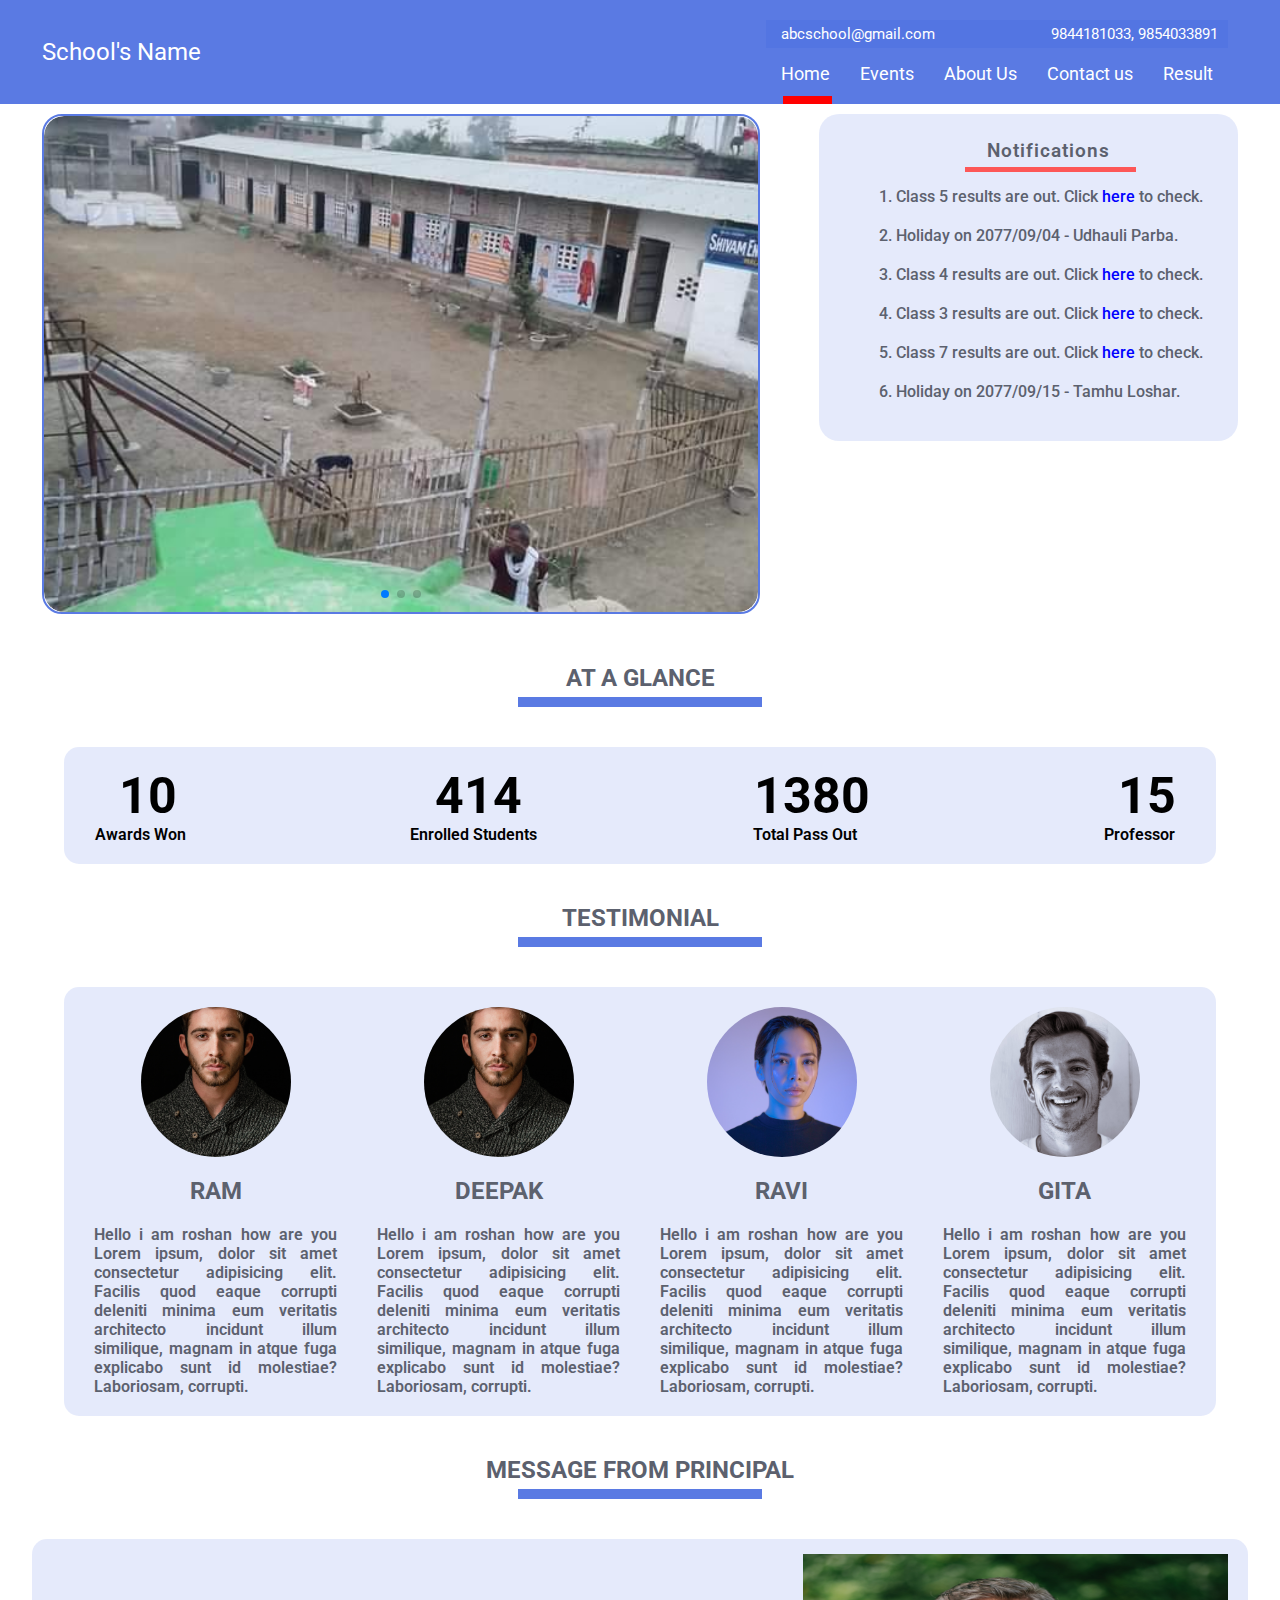
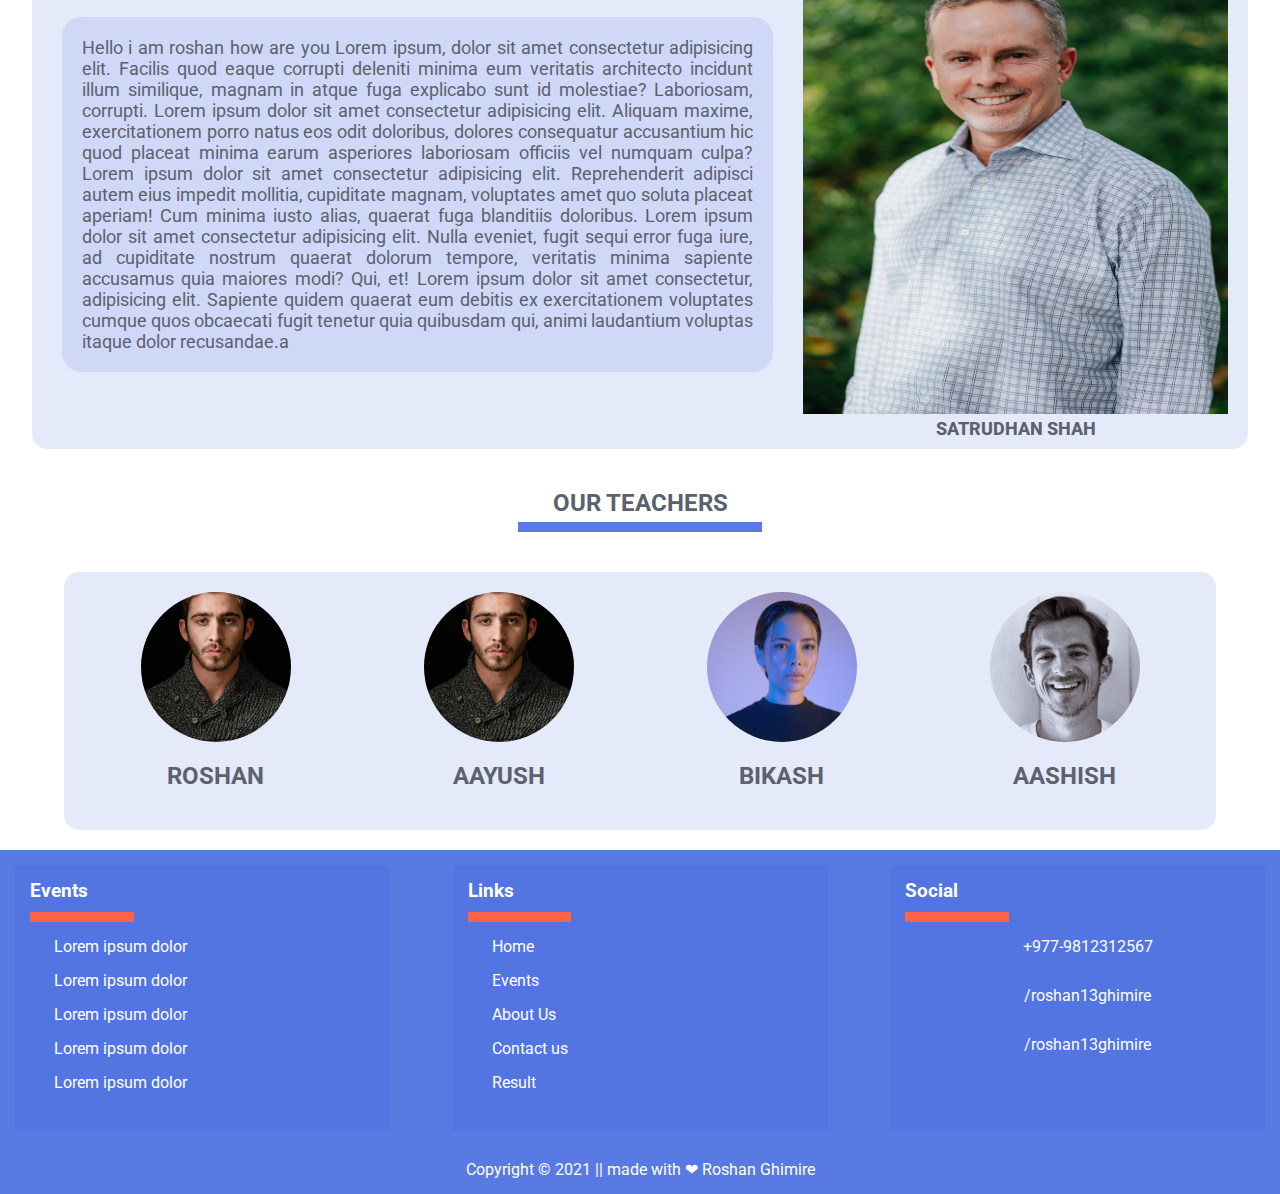
==== index.html @ 5685a85a "Add files via upload" ====
<!DOCTYPE html>
<html>
<head>
<title>ABC School|| Home</title>
    <meta charset="utf-8">
    <meta name="viewport" content="width=device-width, initial-scale=1">
    <meta property="og:title" content="School Demo| ABC Company">
    <meta name="keywords" content="School website design,demo" />
    <meta property="og:image" content="">
	  <meta name="description" content="School website Design Roshan Ghimire" />
    <meta property="og:description" content="orem Ipsum is simply dummy text of the printing and typesetting industry." />
    <link rel="stylesheet" href="https://pro.fontawesome.com/releases/v5.10.0/css/all.css" integrity="sha384-AYmEC3Yw5cVb3ZcuHtOA93w35dYTsvhLPVnYs9eStHfGJvOvKxVfELGroGkvsg+p" crossorigin="anonymous"/>
    <link rel="stylesheet" type="text/css" href="/assets/css/style.css" >
    <link rel="stylesheet" type="text/css" href="/assets/css/swipper.css" >
    <script src="assets/js/script.js"></script>
    <style>
      .event{
        width: 30%;
        height: 265px;
      }
    .event-link::after{
      display: none;
    }
    </style>
    
</head>
<body>
  <section >
    <nav class="navbar">
      <div class="container flex-sb">
        <div class="brand-logo flex-center" style="font-size: 24px;"><a href = "#">School's Name</a></div>
        <div class="right-box">
          <div class="contact-box ">
            <div><i class="fas fa-envelope"></i> abcschool@gmail.com</div>
            <div><i class="fas fa-phone" style="transform: rotate(90deg);"></i> 9844181033, 9854033891</div>
          </div>
          <div class="nav-links">
            <ul>
              <li><a href = "#">Home</a></li>
              <li><a href = "./pages/event.html">Events</a></li>
              <li><a href = "./pages/about-us.html">About Us</a></li>
              <li><a href = "./pages/contact-us.html">Contact us</a></li>
              <li><a href = "./pages/result.html">Result</a></li>
            </ul>
          </div>
        </div>
        <div class="menu-bar" onclick="togglemenu()"><i class="fas fa-bars"></i></div>
        <div class="menu-drawer" id="menu-drawer">
          <ul>
            <li><a href = "#">Home</a></li>
            <li><a href = "./pages/event.html">Events</a></li>
            <li><a href = "./pages/about-us.html">About Us</a></li>
            <li><a href = "./pages/contact-us.html">Contact us</a></li>
            <li><a href = "./pages/result.html">Result</a></li>
          </ul>
        </div>
      </div>
    </nav>
    <div class="main-content-wrapper" style="color: black;">
      <div class="container flex-sb text-black sm-col">
        <div class="flex-60 img-slider">
          <div class="swiper mySwiper">
            <div class="swiper-wrapper">
              <div class="swiper-slide"><img height="100%" width="100%" src="/assets/images/school-1.jpeg" /></div>
              <div class="swiper-slide"><img height="100%" width="100%" src="/assets/images/school-2.jpeg" /></div>
              <div class="swiper-slide"><img height="100%" width="100%" src="/assets/images/school-3.jpeg" /></div>
            </div>
            <div class="swiper-pagination"></div>
          </div>
        </div>
        <div class="flex-35">
          <div class="notification-container flex-sb" style="flex-direction: column;">
            <div class="notification-heading">
              Notifications
            </div>
            <div class = "notifiation-content" style="font-weight: 500;">

                  <p class = "first-noti"> 1. Class 5 results are out. Click <a style="color:blue; text-decoration:dashed;" href="pages/result.html">here</a> to check.</p>

                <p>2. Holiday on 2077/09/04 - Udhauli Parba.</p>
                <p>3. Class 4 results are out. Click <a style="color:blue; text-decoration:dashed;" href="pages/result.html"> here </a> to check.</p>
                <p>4. Class 3 results are out. Click <a style="color:blue; text-decoration:dashed;" href="pages/result.html"> here </a> to check.</p>
                <p>5. Class 7 results are out. Click <a style="color:blue; text-decoration:dashed;" href="pages/result.html"> here </a> to check.</p>
                <p>6. Holiday on 2077/09/15 - Tamhu Loshar.</p>

            </div>
          </div>
        </div>
      </div>
    </div>
    <div class="glance-container">
      <div class="container-title text-center mar-bot-20" style="flex-direction: column;"><h4>At A Glance</h4><p class="has-underline"></p></div>
      <div class="container glance-main flex-sb text-black sm-col" style="padding: 20px 10px;width: 90vw;margin: 0px auto;">
        <div class="glance-box ">
          <div class="flex-center pad-30">
            <div class="glance-image" style="font-size: 50px;"><i class="fas fa-award"></i></div>
            <div class="glance-number" countto="10" >0</div>
          </div>
          <div class="glance-text">Awards Won</div>
        </div>
        <div class="glance-box ">
            <div class="flex-center">
            <div class="glance-image text-center" style="font-size: 50px;"><i class="fal fa-user-alt"></i></div>
            <div class="glance-number text-center" countto="500" >0</div>
          </div>
          <div class="glance-text">Enrolled Students</div>
        </div>
        <div class="glance-box">
          <div class="flex-center">
            <div class="glance-image" style="font-size: 50px;"><i class="fas fa-user-graduate"></i></div>
            <div class="glance-number" countto="2000" >0</div>
          </div>
          <div class="glance-text">Total Pass Out</div>
        </div>
        <div class="glance-box">
          <div class="flex-center pad-30">
            <div class="glance-image" style="font-size: 50px;"><i class="fas fa-chalkboard-teacher"></i></div>
            <div class="glance-number" countto="15">0</div>
          </div>
          <div class="glance-text">Professor</div>
        </div>
      </div>
    </div>
  </section>
  <section>
    <div class="testimonial-container" >
      <div class="container-title text-center mar-bot-20" style="flex-direction: column;"><h4>Testimonial</h4><p class="has-underline"></p></div>
      <div class="container testimonial-main  flex-sb text-black md-col sm-col" style="padding: 20px 10px;width: 90vw;margin: 0px auto;">
      <div class = "testimonial-box flex-col flex-center">
        <div class = "testimonial-image mar-bot-20"><img src="/assets/images/avatar1.jpg"></div>
        <div class = "testimonial-name mar-bot-20">Ram</div>
        <div class="testimonial-message">Hello i am roshan how are you Lorem ipsum, dolor sit amet consectetur adipisicing elit. Facilis quod eaque corrupti deleniti minima eum veritatis architecto incidunt illum similique, magnam in atque fuga explicabo sunt id molestiae? Laboriosam, corrupti.</div>
      </div>
      <div class = "testimonial-box flex-col flex-center ">
        <div class = "testimonial-image mar-bot-20"><img src="/assets/images/avatar1.jpg"></div>
        <div class = "testimonial-name mar-bot-20">Deepak</div>
        <div class="testimonial-message">Hello i am roshan how are you Lorem ipsum, dolor sit amet consectetur adipisicing elit. Facilis quod eaque corrupti deleniti minima eum veritatis architecto incidunt illum similique, magnam in atque fuga explicabo sunt id molestiae? Laboriosam, corrupti.</div>
      </div>
      <div class = "testimonial-box flex-col flex-center">
        <div class = "testimonial-image mar-bot-20"><img src="/assets/images/avatar3.jpg"></div>
        <div class = "testimonial-name mar-bot-20">Ravi</div>
        <div class="testimonial-message">Hello i am roshan how are you Lorem ipsum, dolor sit amet consectetur adipisicing elit. Facilis quod eaque corrupti deleniti minima eum veritatis architecto incidunt illum similique, magnam in atque fuga explicabo sunt id molestiae? Laboriosam, corrupti.</div>
      </div>
      <div class = "testimonial-box flex-col flex-center">
        <div class = "testimonial-image mar-bot-20"><img src="/assets/images/avatar4.jpg"></div>
        <div class = "testimonial-name mar-bot-20">Gita</div>
        <div class="testimonial-message">Hello i am roshan how are you Lorem ipsum, dolor sit amet consectetur adipisicing elit. Facilis quod eaque corrupti deleniti minima eum veritatis architecto incidunt illum similique, magnam in atque fuga explicabo sunt id molestiae? Laboriosam, corrupti.</div>
      </div>
      </div>
    </div>
    <div class="principal-container">
      <div class="container-title text-center flex-col text-center" style="flex-direction: column;margin-bottom: 40px;"><h4>Message From Principal</h4><p class="has-underline"></p></div>
      <div class = "principal-box  container flex-sb  md-reverse sm-reverse">
        <div class="principal-message flex-60 text-center md-w-100">Hello i am roshan how are you Lorem ipsum, dolor sit amet consectetur adipisicing elit. Facilis quod eaque corrupti deleniti minima eum veritatis architecto incidunt illum similique, magnam in atque fuga explicabo sunt id molestiae? Laboriosam, corrupti. Lorem ipsum dolor sit amet consectetur adipisicing elit. Aliquam maxime, exercitationem porro natus eos odit doloribus, dolores consequatur accusantium hic quod placeat minima earum asperiores laboriosam officiis vel numquam culpa? Lorem ipsum dolor sit amet consectetur adipisicing elit. Reprehenderit adipisci autem eius impedit mollitia, cupiditate magnam, voluptates amet quo soluta placeat aperiam! Cum minima iusto alias, quaerat fuga blanditiis doloribus.  Lorem ipsum dolor sit amet consectetur adipisicing elit. Nulla eveniet, fugit sequi error fuga iure, ad cupiditate nostrum quaerat dolorum tempore, veritatis minima sapiente accusamus quia maiores modi? Qui, et! Lorem ipsum dolor sit amet consectetur, adipisicing elit. Sapiente quidem quaerat eum debitis ex exercitationem voluptates cumque quos obcaecati fugit tenetur quia quibusdam qui, animi laudantium voluptas itaque dolor recusandae.a</div>
        <div class="principal-left-box flex-35 flex-col md-w-100" style="margin: 0px auto;">
          <div class = "principal-image mar-bot-20 md-w-100"><img src="/assets/images/avatar5.jpg">
            <div class="principal-name text-center">SATRUDHAN SHAH</div>
          </div> 
      </div>
      </div>
    </div>
  </section>
  <section>
    <div class="teacher-container" >
      <div class="container-title text-center mar-bot-20" style="flex-direction: column;"><h4>Our Teachers</h4><p class="has-underline"></p></div>
      <div class="container testimonial-main  flex-sb text-black md-col sm-col" style="padding: 20px 10px;width: 90vw;margin: 0px auto;">
      <div class = "testimonial-box flex-col flex-center">
        <div class = "testimonial-image mar-bot-20"><img src="/assets/images/avatar1.jpg"></div>
        <div class = "testimonial-name mar-bot-20">Roshan</div>
      </div>
      <div class = "testimonial-box flex-col flex-center ">
        <div class = "testimonial-image mar-bot-20"><img src="/assets/images/avatar1.jpg"></div>
        <div class = "testimonial-name mar-bot-20">Aayush</div>
      </div>
      <div class = "testimonial-box flex-col flex-center">
        <div class = "testimonial-image mar-bot-20"><img src="/assets/images/avatar3.jpg"></div>
        <div class = "testimonial-name mar-bot-20">Bikash</div>
      </div>
      <div class = "testimonial-box flex-col flex-center">
        <div class = "testimonial-image mar-bot-20"><img src="/assets/images/avatar4.jpg"></div>
        <div class = "testimonial-name mar-bot-20">Aashish</div>
      </div>
      </div>
    </div>
  </section>
  <footer style="margin-top:20px">
    <div class = "footer flex-sb sm-col">
      <div class = "event sm-w-full">
        <h3 class="event-text" style="width:45%;margin-bottom: 10px;text-align: left;">Events</h3>
        <p style="content:'';width:30%;background-color: tomato;height: 10px;"></p>
        <ul style="width:70%;text-align: left;margin-left: 7%;margin-bottom: 10px;">
          <li class="event-link"><a href = "event.html">Lorem ipsum dolor </a></li>
          <li class="event-link"><a href = "event.html">Lorem ipsum dolor </a></li>
          <li class="event-link"><a href = "event.html">Lorem ipsum dolor </a></li>
          <li class="event-link"><a href = "event.html">Lorem ipsum dolor </a></li>
          <li class="event-link"><a href = "event.html">Lorem ipsum dolor </a></li>
        </ul>
      </div>
      <div class = "event sm-w-full">
        <h3 class="event-text" style="margin-bottom: 10px;text-align: left;">Links</h3>
        <p style="content:'';width:30%;background-color: tomato;height: 10px;"></p>
        <ul style="width:70%;text-align: left;margin-left: 7%;margin-bottom: 10px;">
          <li class="event-link"><a href = "#">Home</a></li>
          <li class="event-link"><a href = "./pages/event.html">Events</a> <span></span></li>
          <li class="event-link"><a href = "./pages/about-us.html">About Us</a></li>
          <li class="event-link"><a href = "./pages/contact-us.html">Contact us</a></li>
          <li class="event-link"><a href = "./pages/result.html">Result</a></li>
        </ul>
      </div>
      <div class = "event sm-w-full flex-col">
        <h3 class="event-text" style="margin-bottom: 10px;text-align: left; width: 100%;">Social</h3>
        <p class="horizontal-line"></p>
        <div class="w-full flex-center"><i class="fab fa-whatsapp icon-34"></i>+977-9812312567</div>
        <div class="w-full flex-center"><i class="fab fa-facebook icon-34"></i>/roshan13ghimire</div>
        <div class="w-full flex-center"><i class="fab fa-instagram icon-34"></i>/roshan13ghimire</div>
      </div>
    </div>
    <div>Copyright © 2021 || made with ❤ Roshan Ghimire</div>
  </footer>
  <script src="https://unpkg.com/swiper/swiper-bundle.min.js"></script>
  <script src="assets/js/swipper.js"></script>
  <script src="assets/js/counter.js"></script>
</body>
</html>
---- assets/css/style.css ----
@import url('https://fonts.googleapis.com/css2?family=Roboto&display=swap');

:root {
  --font:'Roboto', sans-serif;
  --darkblue: rgba(83, 117, 226, 0.96);
  --lightblue:rgba(83, 117, 226, 0.15);
  --grayfont:rgba(92, 97, 110, 1);
  --red:rgba(253, 84, 84, 0.98);
  --graybg:rgba(92, 97, 110, 1)
  --black:rgba(0, 0, 0, 1);
  --white:rgba(255,255,255,1);
}

*{
    margin:0px;
    padding:0px;
    font-family:var(--font);
    box-sizing: border-box;
}
body{
    position: relative;
    overflow-x: hidden;
}
ul{
    list-style: none;
}
li{
    position: relative;
    float: left;
    margin: 0px 15px;
}
a{
    text-decoration: none;
    color: var(--white);
}
::placeholder{
    color: var(--grayfont);
}
.w-100{
    width: 100vw;
    height: 100%;
    position: relative;
    overflow: hidden;
}
.w-full{
    width: 100%;
}
.flex-col{
    flex-direction: column;
}
.brand-logo{
   color:crimson;
}
.container{
    width: 95vw;
    margin: 0px auto;
    height: fit-content;
    padding: 10px 10px;
    color: var(--white);
}
.flex-sb{
    display: flex;
    justify-content: space-between;
}
.flex-center{
    display: flex;
    justify-content: center;
    align-items: center;
}
.flex-1{
    flex: 1;
}
.text-black{
    color: var(--black);
}
.text-center{
    display: flex;
    justify-content: center;
    align-items: center;
    text-align: center;
}
.pad-30{
    padding:0px 30px;
}
.mar-bot-20{
    margin-bottom: 20px;
}

.heading{
    padding:20px 40px;
    font-size: 30px;
    text-transform: uppercase;
    color:var(--grayfont);
}
.icon-34{
    font-size: 34px;
    margin-right: 20px;
}
.container-title{
    font-size: 24px;
    width: 95%;
    text-transform: uppercase;
    color:var(--grayfont);
    margin:40px auto;
}

.navbar{
    width: 100vw;
    background-color: var(--darkblue);
    font-size: 18px;
}
.right-box{
    padding: 10px;
}
.contact-box{
    width: 100%;
    padding: 5px 10px;
    display: flex;
    font-size: 15px;
    margin: 0px auto 15px auto;
    background-color: var(--darkblue);
    justify-content: space-between;
}
i.fas{
    padding: 0px 5px 0px 0px;
}
li:nth-child(1):after {
    left: 2px;
    content: '';
    position: absolute;
    width: 100%;
    height: 8px;
    background: red;
    bottom: -20px;
    margin: auto;
}
li:hover:after {
    left: 2px;
    content: '';
    position: absolute;
    width: 100%;
    height: 8px;
    background: red;
    bottom: -20px;
    margin: auto;
}
.menu-bar,.menu-drawer{
    display: none;
}
i.fas.fa-bars {
    padding: 15px;
}
.flex-60{
    width: 60%;
}
.flex-35{
    width: 35%;
}
.horizontal-line{
    content:'';width:30%;background-color: tomato;height: 10px;
}
.img-slider{
    height: 500px;
    border: 2px solid var(--darkblue);
    border-radius: 20px;
}
.notification-container{
    background-color: var(--lightblue);
    color: var(--grayfont);
    border-radius: 20px;
    width: 100%;
    /* height: 300px; */
    padding: 20px 0px 20px 40px ;
}
.notification-heading{
    font-weight: 600;
    font-size: larger;
    letter-spacing: 1px;
    text-align: center;
    position: relative;
    padding: 5px 5px ;
}
.notification-heading::after{
    content: '';
    position: absolute;
    width: 45%;
    background-color: var(--red);
    left: 28%;
    height: 5px;
    bottom: -5px;
}
.notifiation-content p{
    margin:20px;
}
.first-noti{
    margin-top:20px;
}
.has-underline{
    width: 20%;
    margin-top: 5px;
    background-color: var(--darkblue);
    height: 10px;
}

.glance-main , .testimonial-main ,.principal-box{
    background-color: var(--lightblue);
    border-radius: 15px;
    padding: 15px;
}
.glance-number{
    font-size: 50px;
    font-weight: 700;
    margin-left: 10px;
}
.glance-text{
    font-weight: 600;
    text-align: center;
}
.testimonial-box{
    width: 50%;
    height: 100%;
}
.testimonial-image{
    height: 150px;
    width: 150px;
    
}
.testimonial-image img{
    height: 100%;
    width: 100%;
    border-radius:50%;
    object-fit: cover;
}
.testimonial-name{
    color:var(--grayfont);
    font-size: 24px;
    text-transform: uppercase;
    font-weight: 700;
}
.testimonial-message{
    text-align: justify;
    margin: 0px 20px;
    font-weight: 600;
    color:var(--grayfont);
}
.principal-image{
    height: 460px;
    width: 425px;
}
.principal-message{
    background-color: var(--lightblue);
    padding:10px;
    color:rgba(92, 97, 110, 1);
    border-radius:20px;
    height: fit-content;
    margin: auto;
    font-size: 18px;
    text-align: justify;
    padding: 20px;
}
.principal-image img{
    height: 100%;
    width: 100%;
}
.principal-name{
    color: var(--grayfont);
    font-size: 18px;
    font-weight: 800;
}
.event-link{
    float: none;
    margin: 15px 0px;
}
footer div{
    width: 100vw;
    background-color: var(--darkblue);
    color: var(--white);
    height: fit-content;
    text-align: center;
    padding: 15px;
}
@media screen and (max-width: 1200px){
    .w-100{
        height: 100%;
    }
    .md-col{
        flex-direction: column;
    }
    .md-w-100{
        width: 100% !important;
    }
    .md-reverse{
        flex-direction: column-reverse;
    }
    .md-space{
        margin-top: 10px;
    }
    .md-flex-35,.md-flex-60{
        width: 100% !important;
    }
    .md-left-space{
        padding: 0px 10px;
    }
    .address{
        text-align: center;
    }
    .testimonial-box{
        width: 100%;
        margin:10px 0px;
    }
    .principal-box{
        width: 100%;
        margin:10px auto; 
    }
    .principal-box{
        width:90%;
    }
    .testimonial-message{
        text-align: center;
    }


}

/*  for smaller size*/
@media screen and (max-width: 720px){
    .right-box{
        display: none;
    }
    .brand-logo{
        padding: 10px 5px;
    }
    .menu-bar{
        display: block;
    }
    li{
        float: none;
        padding: 20px;
        margin: 5px 0px;
    }
    li:nth-child(1):after {
        left: 15px;    
        width: 50%;
        bottom: 0px;
    }
    .w-100{
        height: 100%;
    }
    .sm-col{
        flex-direction: column;
    }
    .sm-reverse{
        flex-direction: column-reverse;
    }
    .sm-w-full{
        width: 100% !important;
    }
    .container{
        width: 95vw;
    }
    .flex-35,.flex-60{
        width: 100% !important;
    }
    .flex-35{
        margin: 10px 0px;
    }
    .sm-space{
        margin-top:10px;
    }
    .has-underline{
        width: 50%;
    }
    /* .glance-number{
        font-size: 18px !important;
    }
    .glance-image{
        font-size: 20px;
    } */
    .menu-drawer{
        /* display: none; */
        position: absolute;
        width: 50vw;
        right: 0px;
        height: 100vh;
        top:65px;
        background-color: var(--darkblue);
        z-index: 999;
        /* transition: transform .5s ease; */
    }
    .glance-main{
        background-color: #fff;
    }
    .glance-box{
        background-color: var(--lightblue);
        margin:15px 0px;
        border-radius: 15px;
        padding: 10px 10px;
    }
    .event{
        height: 100% !important;
    }
    .event-link{
        margin: 5px 0px;
      }
    .menu-active{
        animation: movein .7s ease forwards;
        display: block;
    }
    .testimonial-box{
        width: 100%;
        margin:10px 0px;
    }

    
    @keyframes movein {
        from {
            opacity: 0;
            transform: translateX(300px);
        }
        to {
            opacity: 1;
            transform: translateX(0px);
        }
    }
    @media screen and (max-width: 580px){
        .xs-col{
            flex-direction: column;
        }
    }
}
---- assets/css/swipper.css ----
.swiper {
    width: 100%;
    height: 100%;
    border-radius: 20px;
  }

  .swiper-slide {
    text-align: center;
    font-size: 18px;
    background: #fff;

    /* Center slide text vertically */
    display: -webkit-box;
    display: -ms-flexbox;
    display: -webkit-flex;
    display: flex;
    -webkit-box-pack: center;
    -ms-flex-pack: center;
    -webkit-justify-content: center;
    justify-content: center;
    -webkit-box-align: center;
    -ms-flex-align: center;
    -webkit-align-items: center;
    align-items: center;
    border-radius: 20px;
  }

  .swiper-slide img {
    display: block;
    width: 100%;
    height: 100%;
    object-fit: cover;
    border-radius: 20px;
  }

  /**
 * Swiper 7.2.0
 * Most modern mobile touch slider and framework with hardware accelerated transitions
 * https://swiperjs.com
 *
 * Copyright 2014-2021 Vladimir Kharlampidi
 *
 * Released under the MIT License
 *
 * Released on: October 27, 2021
 */

@font-face{font-family:swiper-icons;src:url('data:application/font-woff;charset=utf-8;base64, [base64]//wADZ2x5ZgAAAywAAADMAAAD2MHtryVoZWFkAAABbAAAADAAAAA2E2+eoWhoZWEAAAGcAAAAHwAAACQC9gDzaG10eAAAAigAAAAZAAAArgJkABFsb2NhAAAC0AAAAFoAAABaFQAUGG1heHAAAAG8AAAAHwAAACAAcABAbmFtZQAAA/gAAAE5AAACXvFdBwlwb3N0AAAFNAAAAGIAAACE5s74hXjaY2BkYGAAYpf5Hu/j+W2+MnAzMYDAzaX6QjD6/4//Bxj5GA8AuRwMYGkAPywL13jaY2BkYGA88P8Agx4j+/8fQDYfA1AEBWgDAIB2BOoAeNpjYGRgYNBh4GdgYgABEMnIABJzYNADCQAACWgAsQB42mNgYfzCOIGBlYGB0YcxjYGBwR1Kf2WQZGhhYGBiYGVmgAFGBiQQkOaawtDAoMBQxXjg/wEGPcYDDA4wNUA2CCgwsAAAO4EL6gAAeNpj2M0gyAACqxgGNWBkZ2D4/wMA+xkDdgAAAHjaY2BgYGaAYBkGRgYQiAHyGMF8FgYHIM3DwMHABGQrMOgyWDLEM1T9/w8UBfEMgLzE////P/5//f/V/xv+r4eaAAeMbAxwIUYmIMHEgKYAYjUcsDAwsLKxc3BycfPw8jEQA/[base64]/uznmfPFBNODM2K7MTQ45YEAZqGP81AmGGcF3iPqOop0r1SPTaTbVkfUe4HXj97wYE+yNwWYxwWu4v1ugWHgo3S1XdZEVqWM7ET0cfnLGxWfkgR42o2PvWrDMBSFj/IHLaF0zKjRgdiVMwScNRAoWUoH78Y2icB/yIY09An6AH2Bdu/UB+yxopYshQiEvnvu0dURgDt8QeC8PDw7Fpji3fEA4z/PEJ6YOB5hKh4dj3EvXhxPqH/SKUY3rJ7srZ4FZnh1PMAtPhwP6fl2PMJMPDgeQ4rY8YT6Gzao0eAEA409DuggmTnFnOcSCiEiLMgxCiTI6Cq5DZUd3Qmp10vO0LaLTd2cjN4fOumlc7lUYbSQcZFkutRG7g6JKZKy0RmdLY680CDnEJ+UMkpFFe1RN7nxdVpXrC4aTtnaurOnYercZg2YVmLN/d/gczfEimrE/fs/bOuq29Zmn8tloORaXgZgGa78yO9/cnXm2BpaGvq25Dv9S4E9+5SIc9PqupJKhYFSSl47+Qcr1mYNAAAAeNptw0cKwkAAAMDZJA8Q7OUJvkLsPfZ6zFVERPy8qHh2YER+3i/BP83vIBLLySsoKimrqKqpa2hp6+jq6RsYGhmbmJqZSy0sraxtbO3sHRydnEMU4uR6yx7JJXveP7WrDycAAAAAAAH//wACeNpjYGRgYOABYhkgZgJCZgZNBkYGLQZtIJsFLMYAAAw3ALgAeNolizEKgDAQBCchRbC2sFER0YD6qVQiBCv/H9ezGI6Z5XBAw8CBK/m5iQQVauVbXLnOrMZv2oLdKFa8Pjuru2hJzGabmOSLzNMzvutpB3N42mNgZGBg4GKQYzBhYMxJLMlj4GBgAYow/P/PAJJhLM6sSoWKfWCAAwDAjgbRAAB42mNgYGBkAIIbCZo5IPrmUn0hGA0AO8EFTQAA');font-weight:400;font-style:normal}:root{--swiper-theme-color:#007aff}.swiper{margin-left:auto;margin-right:auto;position:relative;overflow:hidden;list-style:none;padding:0;z-index:1}.swiper-vertical>.swiper-wrapper{flex-direction:column}.swiper-wrapper{position:relative;width:100%;height:100%;z-index:1;display:flex;transition-property:transform;box-sizing:content-box}.swiper-android .swiper-slide,.swiper-wrapper{transform:translate3d(0px,0,0)}.swiper-pointer-events{touch-action:pan-y}.swiper-pointer-events.swiper-vertical{touch-action:pan-x}.swiper-slide{flex-shrink:0;width:100%;height:100%;position:relative;transition-property:transform}.swiper-slide-invisible-blank{visibility:hidden}.swiper-autoheight,.swiper-autoheight .swiper-slide{height:auto}.swiper-autoheight .swiper-wrapper{align-items:flex-start;transition-property:transform,height}.swiper-3d,.swiper-3d.swiper-css-mode .swiper-wrapper{perspective:1200px}.swiper-3d .swiper-cube-shadow,.swiper-3d .swiper-slide,.swiper-3d .swiper-slide-shadow,.swiper-3d .swiper-slide-shadow-bottom,.swiper-3d .swiper-slide-shadow-left,.swiper-3d .swiper-slide-shadow-right,.swiper-3d .swiper-slide-shadow-top,.swiper-3d .swiper-wrapper{transform-style:preserve-3d}.swiper-3d .swiper-slide-shadow,.swiper-3d .swiper-slide-shadow-bottom,.swiper-3d .swiper-slide-shadow-left,.swiper-3d .swiper-slide-shadow-right,.swiper-3d .swiper-slide-shadow-top{position:absolute;left:0;top:0;width:100%;height:100%;pointer-events:none;z-index:10}.swiper-3d .swiper-slide-shadow{background:rgba(0,0,0,.15)}.swiper-3d .swiper-slide-shadow-left{background-image:linear-gradient(to left,rgba(0,0,0,.5),rgba(0,0,0,0))}.swiper-3d .swiper-slide-shadow-right{background-image:linear-gradient(to right,rgba(0,0,0,.5),rgba(0,0,0,0))}.swiper-3d .swiper-slide-shadow-top{background-image:linear-gradient(to top,rgba(0,0,0,.5),rgba(0,0,0,0))}.swiper-3d .swiper-slide-shadow-bottom{background-image:linear-gradient(to bottom,rgba(0,0,0,.5),rgba(0,0,0,0))}.swiper-css-mode>.swiper-wrapper{overflow:auto;scrollbar-width:none;-ms-overflow-style:none}.swiper-css-mode>.swiper-wrapper::-webkit-scrollbar{display:none}.swiper-css-mode>.swiper-wrapper>.swiper-slide{scroll-snap-align:start start}.swiper-horizontal.swiper-css-mode>.swiper-wrapper{scroll-snap-type:x mandatory}.swiper-vertical.swiper-css-mode>.swiper-wrapper{scroll-snap-type:y mandatory}.swiper-centered>.swiper-wrapper::before{content:'';flex-shrink:0;order:9999}.swiper-centered.swiper-horizontal>.swiper-wrapper>.swiper-slide:first-child{margin-inline-start:var(--swiper-centered-offset-before)}.swiper-centered.swiper-horizontal>.swiper-wrapper::before{height:100%;min-height:1px;width:var(--swiper-centered-offset-after)}.swiper-centered.swiper-vertical>.swiper-wrapper>.swiper-slide:first-child{margin-block-start:var(--swiper-centered-offset-before)}.swiper-centered.swiper-vertical>.swiper-wrapper::before{width:100%;min-width:1px;height:var(--swiper-centered-offset-after)}.swiper-centered>.swiper-wrapper>.swiper-slide{scroll-snap-align:center center}.swiper-virtual.swiper-css-mode .swiper-wrapper::after{content:'';position:absolute;left:0;top:0;pointer-events:none}.swiper-virtual.swiper-css-mode.swiper-horizontal .swiper-wrapper::after{height:1px;width:var(--swiper-virtual-size)}.swiper-virtual.swiper-css-mode.swiper-vertical .swiper-wrapper::after{width:1px;height:var(--swiper-virtual-size)}:root{--swiper-navigation-size:44px}.swiper-button-next,.swiper-button-prev{position:absolute;top:50%;width:calc(var(--swiper-navigation-size)/ 44 * 27);height:var(--swiper-navigation-size);margin-top:calc(0px - (var(--swiper-navigation-size)/ 2));z-index:10;cursor:pointer;display:flex;align-items:center;justify-content:center;color:var(--swiper-navigation-color,var(--swiper-theme-color))}.swiper-button-next.swiper-button-disabled,.swiper-button-prev.swiper-button-disabled{opacity:.35;cursor:auto;pointer-events:none}.swiper-button-next:after,.swiper-button-prev:after{font-family:swiper-icons;font-size:var(--swiper-navigation-size);text-transform:none!important;letter-spacing:0;text-transform:none;font-variant:initial;line-height:1}.swiper-button-prev,.swiper-rtl .swiper-button-next{left:10px;right:auto}.swiper-button-prev:after,.swiper-rtl .swiper-button-next:after{content:'prev'}.swiper-button-next,.swiper-rtl .swiper-button-prev{right:10px;left:auto}.swiper-button-next:after,.swiper-rtl .swiper-button-prev:after{content:'next'}.swiper-button-lock{display:none}.swiper-pagination{position:absolute;text-align:center;transition:.3s opacity;transform:translate3d(0,0,0);z-index:10}.swiper-pagination.swiper-pagination-hidden{opacity:0}.swiper-horizontal>.swiper-pagination-bullets,.swiper-pagination-bullets.swiper-pagination-horizontal,.swiper-pagination-custom,.swiper-pagination-fraction{bottom:10px;left:0;width:100%}.swiper-pagination-bullets-dynamic{overflow:hidden;font-size:0}.swiper-pagination-bullets-dynamic .swiper-pagination-bullet{transform:scale(.33);position:relative}.swiper-pagination-bullets-dynamic .swiper-pagination-bullet-active{transform:scale(1)}.swiper-pagination-bullets-dynamic .swiper-pagination-bullet-active-main{transform:scale(1)}.swiper-pagination-bullets-dynamic .swiper-pagination-bullet-active-prev{transform:scale(.66)}.swiper-pagination-bullets-dynamic .swiper-pagination-bullet-active-prev-prev{transform:scale(.33)}.swiper-pagination-bullets-dynamic .swiper-pagination-bullet-active-next{transform:scale(.66)}.swiper-pagination-bullets-dynamic .swiper-pagination-bullet-active-next-next{transform:scale(.33)}.swiper-pagination-bullet{width:var(--swiper-pagination-bullet-width,var(--swiper-pagination-bullet-size,8px));height:var(--swiper-pagination-bullet-height,var(--swiper-pagination-bullet-size,8px));display:inline-block;border-radius:50%;background:var(--swiper-pagination-bullet-inactive-color,#000);opacity:var(--swiper-pagination-bullet-inactive-opacity, .2)}button.swiper-pagination-bullet{border:none;margin:0;padding:0;box-shadow:none;-webkit-appearance:none;appearance:none}.swiper-pagination-clickable .swiper-pagination-bullet{cursor:pointer}.swiper-pagination-bullet:only-child{display:none!important}.swiper-pagination-bullet-active{opacity:var(--swiper-pagination-bullet-opacity, 1);background:var(--swiper-pagination-color,var(--swiper-theme-color))}.swiper-pagination-vertical.swiper-pagination-bullets,.swiper-vertical>.swiper-pagination-bullets{right:10px;top:50%;transform:translate3d(0px,-50%,0)}.swiper-pagination-vertical.swiper-pagination-bullets .swiper-pagination-bullet,.swiper-vertical>.swiper-pagination-bullets .swiper-pagination-bullet{margin:var(--swiper-pagination-bullet-vertical-gap,6px) 0;display:block}.swiper-pagination-vertical.swiper-pagination-bullets.swiper-pagination-bullets-dynamic,.swiper-vertical>.swiper-pagination-bullets.swiper-pagination-bullets-dynamic{top:50%;transform:translateY(-50%);width:8px}.swiper-pagination-vertical.swiper-pagination-bullets.swiper-pagination-bullets-dynamic .swiper-pagination-bullet,.swiper-vertical>.swiper-pagination-bullets.swiper-pagination-bullets-dynamic .swiper-pagination-bullet{display:inline-block;transition:.2s transform,.2s top}.swiper-horizontal>.swiper-pagination-bullets .swiper-pagination-bullet,.swiper-pagination-horizontal.swiper-pagination-bullets .swiper-pagination-bullet{margin:0 var(--swiper-pagination-bullet-horizontal-gap,4px)}.swiper-horizontal>.swiper-pagination-bullets.swiper-pagination-bullets-dynamic,.swiper-pagination-horizontal.swiper-pagination-bullets.swiper-pagination-bullets-dynamic{left:50%;transform:translateX(-50%);white-space:nowrap}.swiper-horizontal>.swiper-pagination-bullets.swiper-pagination-bullets-dynamic .swiper-pagination-bullet,.swiper-pagination-horizontal.swiper-pagination-bullets.swiper-pagination-bullets-dynamic .swiper-pagination-bullet{transition:.2s transform,.2s left}.swiper-horizontal.swiper-rtl>.swiper-pagination-bullets-dynamic .swiper-pagination-bullet{transition:.2s transform,.2s right}.swiper-pagination-progressbar{background:rgba(0,0,0,.25);position:absolute}.swiper-pagination-progressbar .swiper-pagination-progressbar-fill{background:var(--swiper-pagination-color,var(--swiper-theme-color));position:absolute;left:0;top:0;width:100%;height:100%;transform:scale(0);transform-origin:left top}.swiper-rtl .swiper-pagination-progressbar .swiper-pagination-progressbar-fill{transform-origin:right top}.swiper-horizontal>.swiper-pagination-progressbar,.swiper-pagination-progressbar.swiper-pagination-horizontal,.swiper-pagination-progressbar.swiper-pagination-vertical.swiper-pagination-progressbar-opposite,.swiper-vertical>.swiper-pagination-progressbar.swiper-pagination-progressbar-opposite{width:100%;height:4px;left:0;top:0}.swiper-horizontal>.swiper-pagination-progressbar.swiper-pagination-progressbar-opposite,.swiper-pagination-progressbar.swiper-pagination-horizontal.swiper-pagination-progressbar-opposite,.swiper-pagination-progressbar.swiper-pagination-vertical,.swiper-vertical>.swiper-pagination-progressbar{width:4px;height:100%;left:0;top:0}.swiper-pagination-lock{display:none}.swiper-scrollbar{border-radius:10px;position:relative;-ms-touch-action:none;background:rgba(0,0,0,.1)}.swiper-horizontal>.swiper-scrollbar{position:absolute;left:1%;bottom:3px;z-index:50;height:5px;width:98%}.swiper-vertical>.swiper-scrollbar{position:absolute;right:3px;top:1%;z-index:50;width:5px;height:98%}.swiper-scrollbar-drag{height:100%;width:100%;position:relative;background:rgba(0,0,0,.5);border-radius:10px;left:0;top:0}.swiper-scrollbar-cursor-drag{cursor:move}.swiper-scrollbar-lock{display:none}.swiper-zoom-container{width:100%;height:100%;display:flex;justify-content:center;align-items:center;text-align:center}.swiper-zoom-container>canvas,.swiper-zoom-container>img,.swiper-zoom-container>svg{max-width:100%;max-height:100%;object-fit:contain}.swiper-slide-zoomed{cursor:move}.swiper-lazy-preloader{width:42px;height:42px;position:absolute;left:50%;top:50%;margin-left:-21px;margin-top:-21px;z-index:10;transform-origin:50%;animation:swiper-preloader-spin 1s infinite linear;box-sizing:border-box;border:4px solid var(--swiper-preloader-color,var(--swiper-theme-color));border-radius:50%;border-top-color:transparent}.swiper-lazy-preloader-white{--swiper-preloader-color:#fff}.swiper-lazy-preloader-black{--swiper-preloader-color:#000}@keyframes swiper-preloader-spin{100%{transform:rotate(360deg)}}.swiper .swiper-notification{position:absolute;left:0;top:0;pointer-events:none;opacity:0;z-index:-1000}.swiper-free-mode>.swiper-wrapper{transition-timing-function:ease-out;margin:0 auto}.swiper-grid>.swiper-wrapper{flex-wrap:wrap}.swiper-grid-column>.swiper-wrapper{flex-wrap:wrap;flex-direction:column}.swiper-fade.swiper-free-mode .swiper-slide{transition-timing-function:ease-out}.swiper-fade .swiper-slide{pointer-events:none;transition-property:opacity}.swiper-fade .swiper-slide .swiper-slide{pointer-events:none}.swiper-fade .swiper-slide-active,.swiper-fade .swiper-slide-active .swiper-slide-active{pointer-events:auto}.swiper-cube{overflow:visible}.swiper-cube .swiper-slide{pointer-events:none;-webkit-backface-visibility:hidden;backface-visibility:hidden;z-index:1;visibility:hidden;transform-origin:0 0;width:100%;height:100%}.swiper-cube .swiper-slide .swiper-slide{pointer-events:none}.swiper-cube.swiper-rtl .swiper-slide{transform-origin:100% 0}.swiper-cube .swiper-slide-active,.swiper-cube .swiper-slide-active .swiper-slide-active{pointer-events:auto}.swiper-cube .swiper-slide-active,.swiper-cube .swiper-slide-next,.swiper-cube .swiper-slide-next+.swiper-slide,.swiper-cube .swiper-slide-prev{pointer-events:auto;visibility:visible}.swiper-cube .swiper-slide-shadow-bottom,.swiper-cube .swiper-slide-shadow-left,.swiper-cube .swiper-slide-shadow-right,.swiper-cube .swiper-slide-shadow-top{z-index:0;-webkit-backface-visibility:hidden;backface-visibility:hidden}.swiper-cube .swiper-cube-shadow{position:absolute;left:0;bottom:0px;width:100%;height:100%;opacity:.6;z-index:0}.swiper-cube .swiper-cube-shadow:before{content:'';background:#000;position:absolute;left:0;top:0;bottom:0;right:0;filter:blur(50px)}.swiper-flip{overflow:visible}.swiper-flip .swiper-slide{pointer-events:none;-webkit-backface-visibility:hidden;backface-visibility:hidden;z-index:1}.swiper-flip .swiper-slide .swiper-slide{pointer-events:none}.swiper-flip .swiper-slide-active,.swiper-flip .swiper-slide-active .swiper-slide-active{pointer-events:auto}.swiper-flip .swiper-slide-shadow-bottom,.swiper-flip .swiper-slide-shadow-left,.swiper-flip .swiper-slide-shadow-right,.swiper-flip .swiper-slide-shadow-top{z-index:0;-webkit-backface-visibility:hidden;backface-visibility:hidden}.swiper-creative .swiper-slide{-webkit-backface-visibility:hidden;backface-visibility:hidden;overflow:hidden;transition-property:transform,opacity,height}.swiper-cards{overflow:visible}.swiper-cards .swiper-slide{transform-origin:center bottom;-webkit-backface-visibility:hidden;backface-visibility:hidden;overflow:hidden}
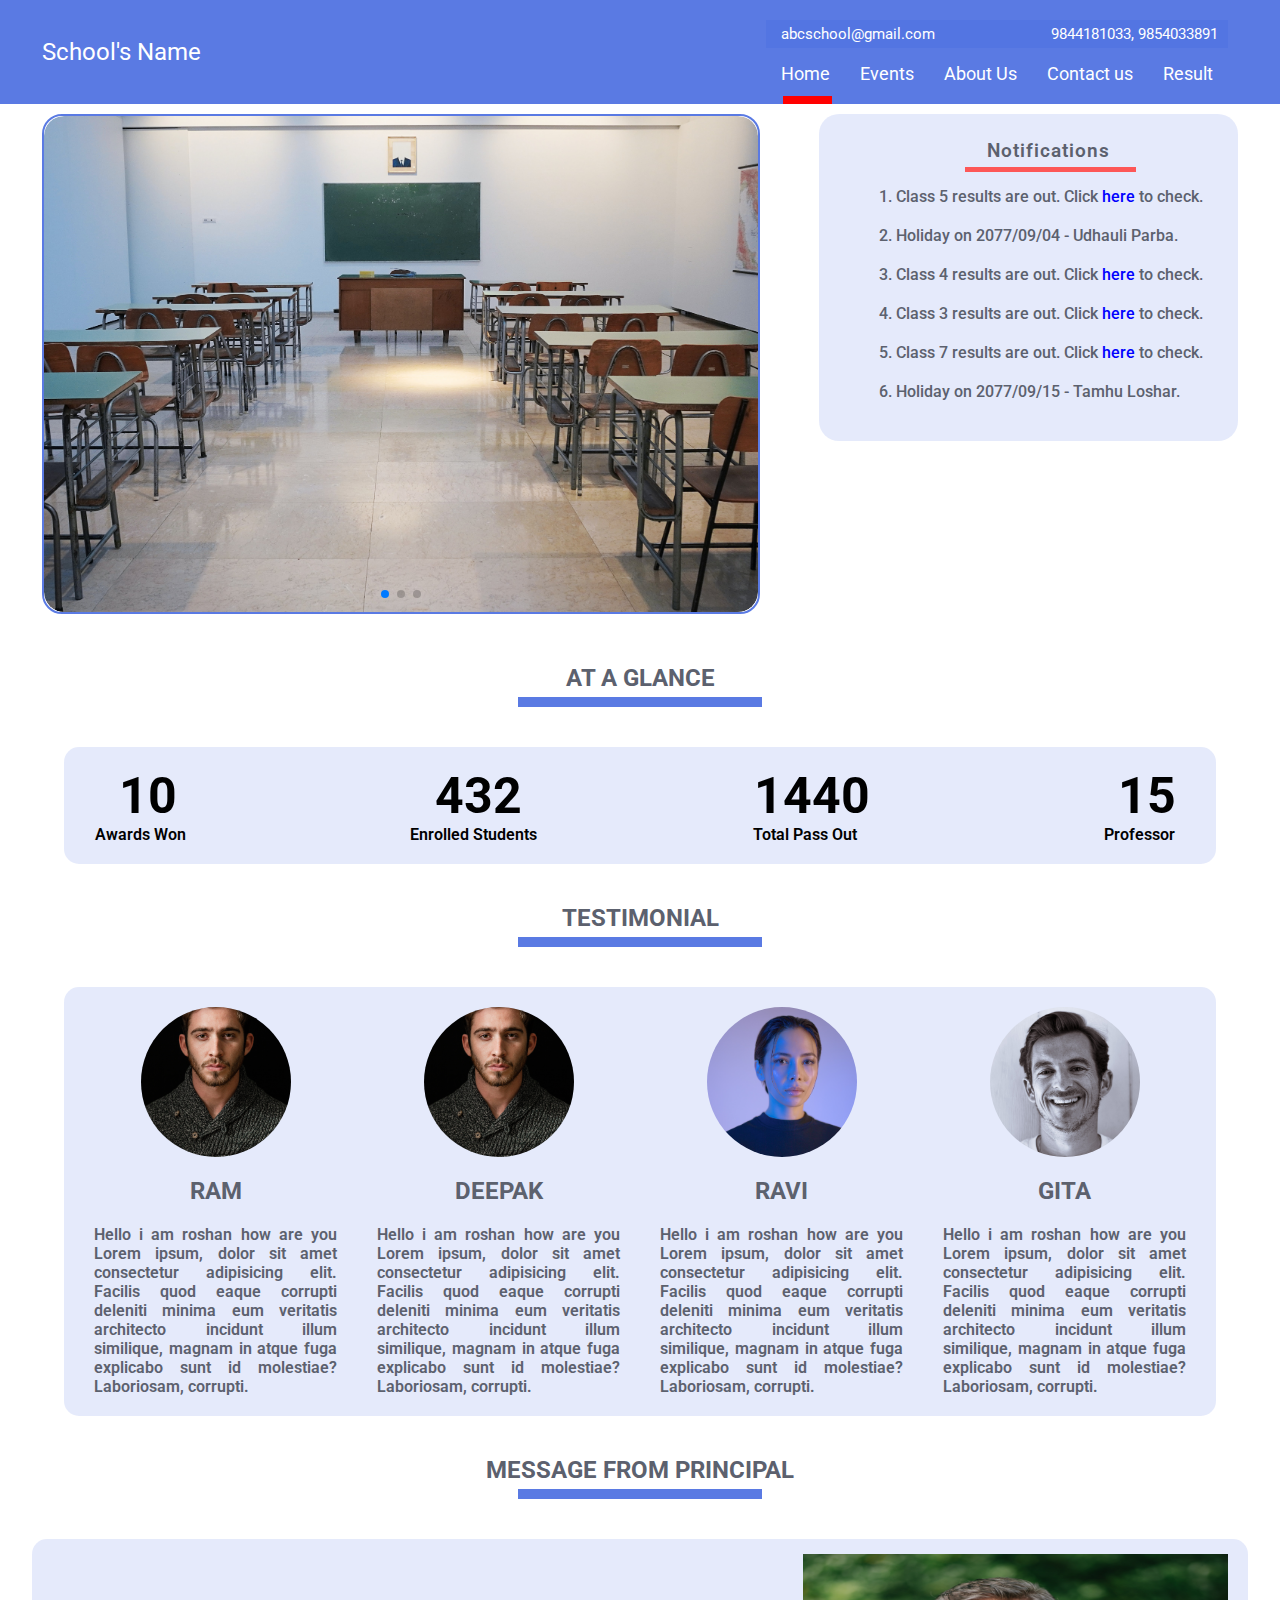
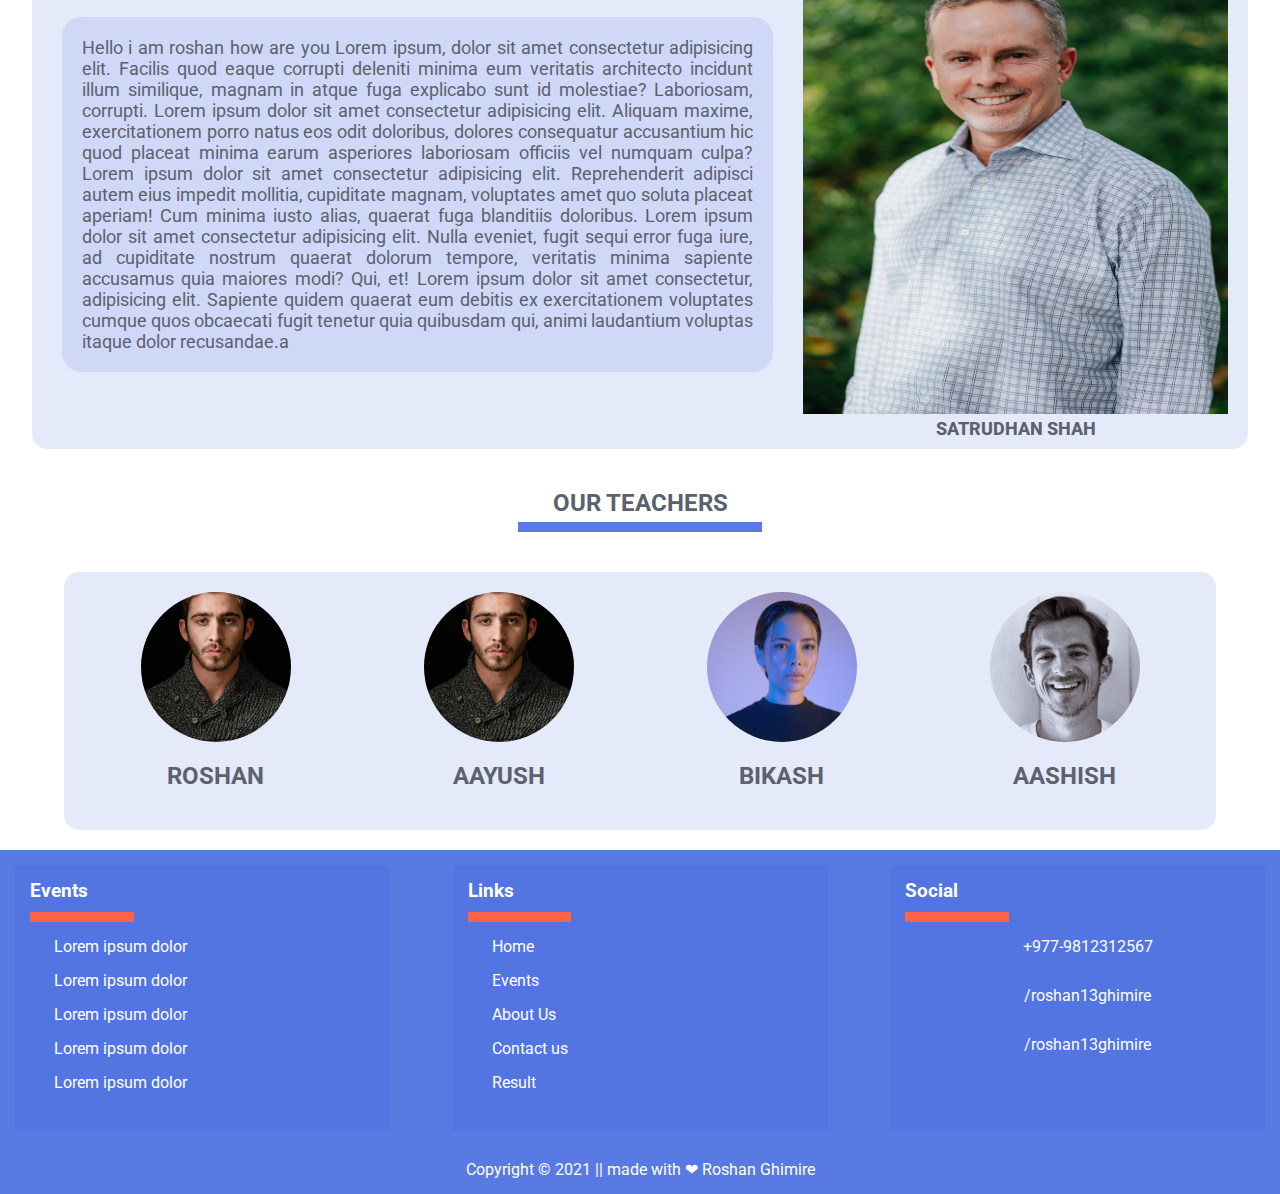
==== commit 8847ec6f: "Updated Pictures" ====
--- a/index.html
+++ b/index.html
@@ -61,9 +61,9 @@
         <div class="flex-60 img-slider">
           <div class="swiper mySwiper">
             <div class="swiper-wrapper">
-              <div class="swiper-slide"><img height="100%" width="100%" src="/assets/images/school-1.jpeg" /></div>
-              <div class="swiper-slide"><img height="100%" width="100%" src="/assets/images/school-2.jpeg" /></div>
-              <div class="swiper-slide"><img height="100%" width="100%" src="/assets/images/school-3.jpeg" /></div>
+              <div class="swiper-slide"><img height="100%" width="100%" src="/assets/images/school-1.jpg" /></div>
+              <div class="swiper-slide"><img height="100%" width="100%" src="/assets/images/school-2.jpg" /></div>
+              <div class="swiper-slide"><img height="100%" width="100%" src="/assets/images/school-3.jpg" /></div>
             </div>
             <div class="swiper-pagination"></div>
           </div>
